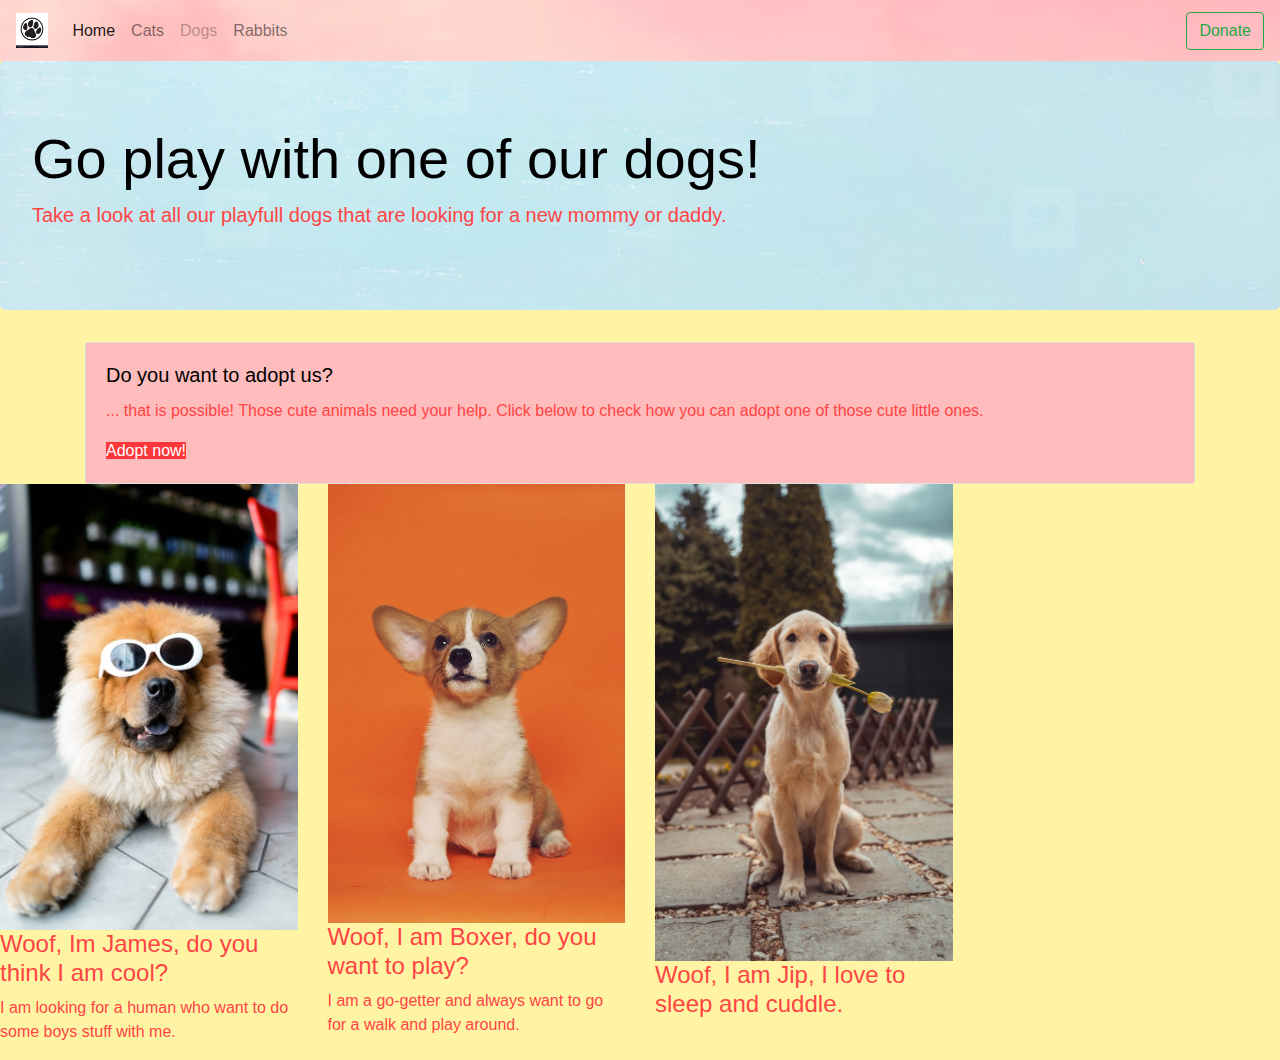
==== dogs.html @ 95f9dfb1 "new pages: kittens, rabbit, dogs" ====
<!doctype html>
<html>
<head>
	<meta charset="utf-8">
    <meta name="viewport" content="width=device-width, initial-scale=1, shrink-to-fit=no">
	<link rel="stylesheet" href="https://stackpath.bootstrapcdn.com/bootstrap/4.4.1/css/bootstrap.min.css" integrity="sha384-Vkoo8x4CGsO3+Hhxv8T/Q5PaXtkKtu6ug5TOeNV6gBiFeWPGFN9MuhOf23Q9Ifjh" crossorigin="anonymous">
	<link href="styles.css" rel="stylesheet" type="text/css">
<title>Dogs</title>
</head>

<body>
<nav class="navbar navbar-expand-lg navbar-light bg-light">
	<a class="navbar-brand" href="#"> 
		<img alt="cute logo" src="images/cute logo.jpg" height="35">
	</a> 
  <button class="navbar-toggler" type="button" data-toggle="collapse" data-target="#navbarSupportedContent" aria-controls="navbarSupportedContent" aria-expanded="false" aria-label="Toggle navigation">
    <span class="navbar-toggler-icon"></span>
  </button>

  <div class="collapse navbar-collapse" id="navbarSupportedContent">
    <ul class="navbar-nav mr-auto">
      <li class="nav-item active">
		  <a class="nav-link" href="index.html">Home</a> <span class="sr-only">(current)</span>
      </li>
      <li class="nav-item">
        <a class="nav-link" href="Kittens.html">Cats</a>
      </li>
      <li class="nav-item">
        <a class="nav-link disabled" href="dogs.html" tabindex="-1" aria-disabled="true">Dogs</a>
      </li>
		</li>
      <li class="nav-item">
        <a class="nav-link" href="rabbits.html">Rabbits</a> <span class="sr-only">(current)</span>
    </ul>
    <form class="form-inline my-2 my-lg-0">
      <button class="btn btn-outline-success my-2 my-sm-0" type="submit">Donate</button>
    </form>
  </div>
	
</nav>
<header><div class="jumbotron">
  <h1 class="display-4">Go play with one of our dogs!</h1>
  <p class="lead">Take a look at all our playfull dogs that are looking for a new mommy or daddy.</p>
</div> 
</header>
<section class="container"> 
	<div class="card" style="width: 18reml">
  <div class="card-body">
	<h5 class="card-title"> Do you want to adopt us?</h5>
    <p class="card-text">... that is possible! Those cute animals need your help. Click below to check how you can adopt one of those cute little ones.</p>
	 <a href="https://www.thetanzieproject.org/?gclid=CjwKCAjwhOD0BRAQEiwAK7JHmO54ryjVEboAXqZPoWOnto3oLJa3w82sNiZaYhdbhwKn2Fo126ooxRoCQkwQAvD_BwE" class="btn-primary" target="_blank">Adopt now!</a>
  </div>
</div>
	
</section>
  <main>
    <div class="row">
		<div class="col-sm-6 col-md-4 col-lg-3">
			<a href="#">
		  </a><img alt="image of dog1" class="img-fluid" src="images/dog 1.jpg" width="320"> 
		  <h4>Woof, Im James, do you think I am cool?</h4>
			</a>
		  <p>I am looking for a human who want to do some boys stuff with me.</p>
</div>
		<div class="col-sm-6 col-md-4 col-lg-3">
			<a href="#">
		  </a><img alt="image of dog 2" class="img-fluid" src="images/dog 2.jpg" width="320">
		  <h4>Woof, I am Boxer, do you want to play?</h4>
			</a>
		  <p>I am a go-getter and always want to go for a walk and play around.</p>
</div>	
    	<div class="col-sm-6 col-md-4 col-lg-3">
			<a href="#">
		  </a><img alt="image of dog 3" class="img-fluid" src="images/dog 3.jpg" width="320">
		  <h4>Woof, I am Jip, I love to sleep and cuddle.</h4>
			</a>
			<p></p>		
		
	
</main>
	  <footer></footer>
	
	  

	  
	<script src="https://code.jquery.com/jquery-3.4.1.slim.min.js" integrity="sha384-J6qa4849blE2+poT4WnyKhv5vZF5SrPo0iEjwBvKU7imGFAV0wwj1yYfoRSJoZ+n" crossorigin="anonymous"></script>
<script src="https://cdn.jsdelivr.net/npm/popper.js@1.16.0/dist/umd/popper.min.js" integrity="sha384-Q6E9RHvbIyZFJoft+2mJbHaEWldlvI9IOYy5n3zV9zzTtmI3UksdQRVvoxMfooAo" crossorigin="anonymous"></script>
<script src="https://stackpath.bootstrapcdn.com/bootstrap/4.4.1/js/bootstrap.min.js" integrity="sha384-wfSDF2E50Y2D1uUdj0O3uMBJnjuUD4Ih7YwaYd1iqfktj0Uod8GCExl3Og8ifwB6" crossorigin="anonymous"></script>
</body>
</html>
---- styles.css ----
@charset "utf-8";

body {
    background-color: #FFF4A4;
    color: #FF4444;
    font-family: 'Gotu', sans-serif;
}

.jumbotron {
    background-color: #FFBCBD;


	color: white
	font-family: 'Gotu', sans-serif
;                         color: #FF4444;
    background-image: url(images/wallpaper.jpg);
    background-size: cover;
}

.my-navbar {
    background-color: #FBA4A5;
    font-family: 'Gotu', sans-serif;
    color: #FF373A;
    -webkit-box-shadow: 0px 0px #EA585A;
    box-shadow: 0px 0px #EA585A;
}

.navbar.navbar-expand-lg.navbar-light.bg-light {
    background-color: #F4FFB2;
    background-image: url(images/background.jpg);
    background-size: cover;
    color: #F93D40;
}

.display-4 {
	color: black;
}

.card-title {
	color: black;
}

		
.card-body {
    background-color: #FFBCBD;
}

.btn-primary {
	background-color: #FF373A;
	color: white;
}
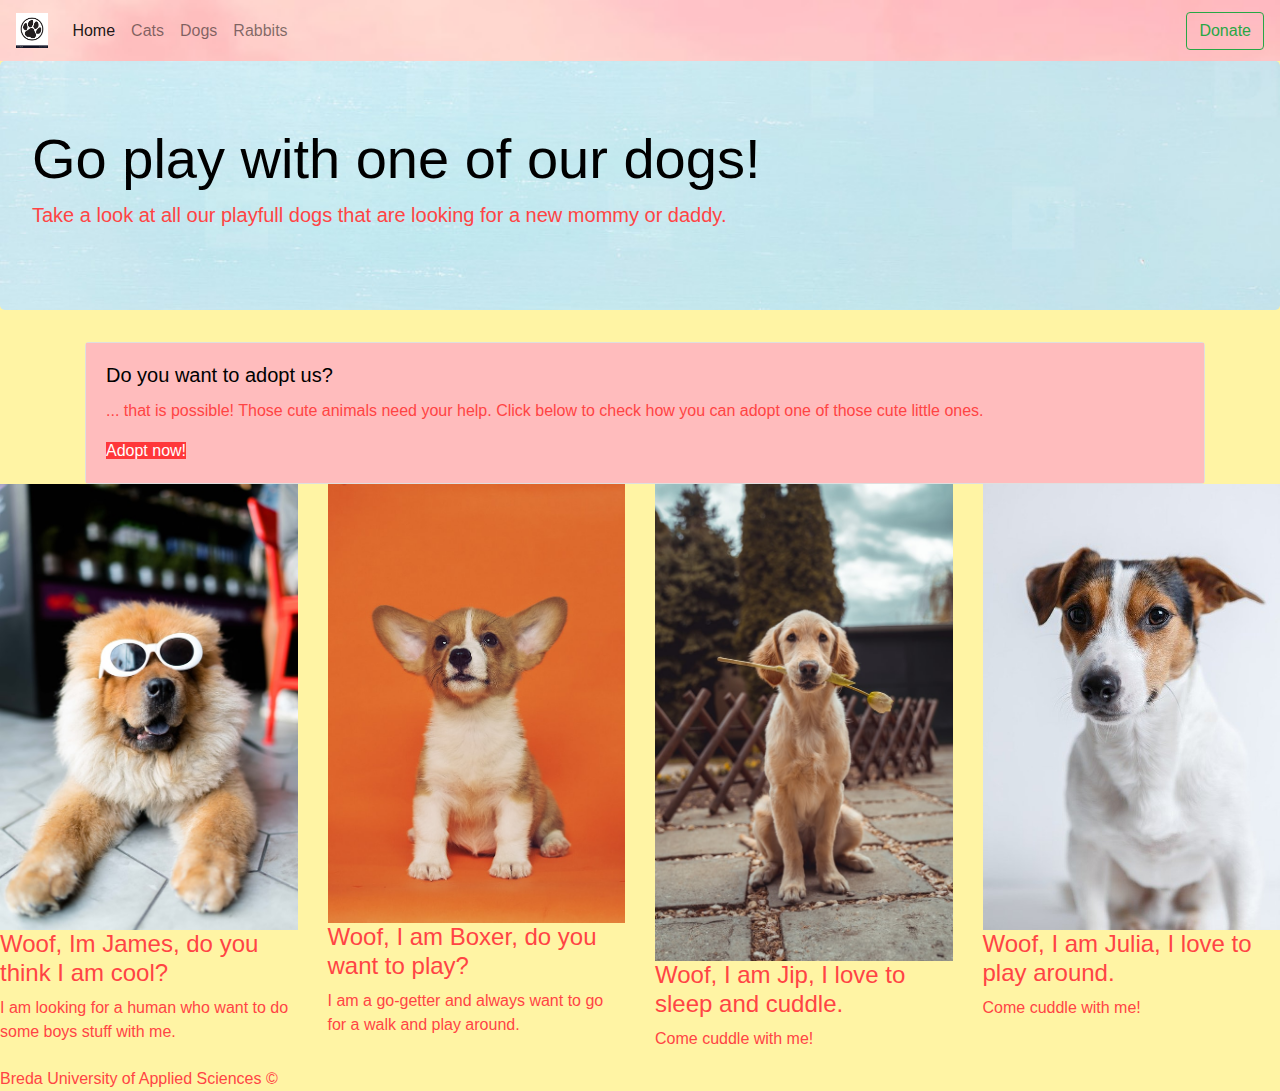
==== commit 9c2fc614: "finishing style and assignemnt" ====
--- a/dogs.html
+++ b/dogs.html
@@ -24,13 +24,13 @@
       </li>
       <li class="nav-item">
         <a class="nav-link" href="Kittens.html">Cats</a>
-      </li>
-      <li class="nav-item">
-        <a class="nav-link disabled" href="dogs.html" tabindex="-1" aria-disabled="true">Dogs</a>
-      </li>
+		</li>
+		<li class="nav-item">
+		<a class="nav-link" href="dogs.html">Dogs</a> <span class="sr-only">(current)</span>
 		</li>
       <li class="nav-item">
         <a class="nav-link" href="rabbits.html">Rabbits</a> <span class="sr-only">(current)</span>
+		</li>
     </ul>
     <form class="form-inline my-2 my-lg-0">
       <button class="btn btn-outline-success my-2 my-sm-0" type="submit">Donate</button>
@@ -44,41 +44,46 @@
 </div> 
 </header>
 <section class="container"> 
-	<div class="card" style="width: 18reml">
+	<div class="card" style="width: 70rem;">
   <div class="card-body">
 	<h5 class="card-title"> Do you want to adopt us?</h5>
     <p class="card-text">... that is possible! Those cute animals need your help. Click below to check how you can adopt one of those cute little ones.</p>
-	 <a href="https://www.thetanzieproject.org/?gclid=CjwKCAjwhOD0BRAQEiwAK7JHmO54ryjVEboAXqZPoWOnto3oLJa3w82sNiZaYhdbhwKn2Fo126ooxRoCQkwQAvD_BwE" class="btn-primary" target="_blank">Adopt now!</a>
+	<a href="https://www.thetanzieproject.org/?gclid=CjwKCAjwhOD0BRAQEiwAK7JHmO54ryjVEboAXqZPoWOnto3oLJa3w82sNiZaYhdbhwKn2Fo126ooxRoCQkwQAvD_BwE" class="btn-primary" target="_blank">Adopt now!</a>
   </div>
 </div>
 	
 </section>
-  <main>
+  <main
     <div class="row">
 		<div class="col-sm-6 col-md-4 col-lg-3">
 			<a href="#">
 		  </a><img alt="image of dog1" class="img-fluid" src="images/dog 1.jpg" width="320"> 
 		  <h4>Woof, Im James, do you think I am cool?</h4>
-			</a>
 		  <p>I am looking for a human who want to do some boys stuff with me.</p>
 </div>
 		<div class="col-sm-6 col-md-4 col-lg-3">
 			<a href="#">
 		  </a><img alt="image of dog 2" class="img-fluid" src="images/dog 2.jpg" width="320">
 		  <h4>Woof, I am Boxer, do you want to play?</h4>
-			</a>
 		  <p>I am a go-getter and always want to go for a walk and play around.</p>
 </div>	
     	<div class="col-sm-6 col-md-4 col-lg-3">
 			<a href="#">
 		  </a><img alt="image of dog 3" class="img-fluid" src="images/dog 3.jpg" width="320">
 		  <h4>Woof, I am Jip, I love to sleep and cuddle.</h4>
-			</a>
-			<p></p>		
+			<p>Come cuddle with me!</p>
+</div>	
+    	<div class="col-sm-6 col-md-4 col-lg-3">
+			<a href="#">
+		  </a><img alt="image of dog 4" class="img-fluid" src="images/dog4.jpg" width="320">
+		  <h4>Woof, I am Julia, I love to play around.</h4>
+			<p>Come cuddle with me!</p>
+	</div>
+</main>
+	  
 		
-	
-</main>
-	  <footer></footer>
+		
+		   <footer>Breda University of Applied Sciences ©</footer> 
 	
 	  
 
--- a/styles.css
+++ b/styles.css
@@ -9,10 +9,8 @@
 .jumbotron {
     background-color: #FFBCBD;
 
-
 	color: white
-	font-family: 'Gotu', sans-serif
-;                         color: #FF4444;
+;   color: #FF4444;
     background-image: url(images/wallpaper.jpg);
     background-size: cover;
 }
@@ -43,6 +41,7 @@
 		
 .card-body {
     background-color: #FFBCBD;
+    background-size: cover;
 }
 
 .btn-primary {
